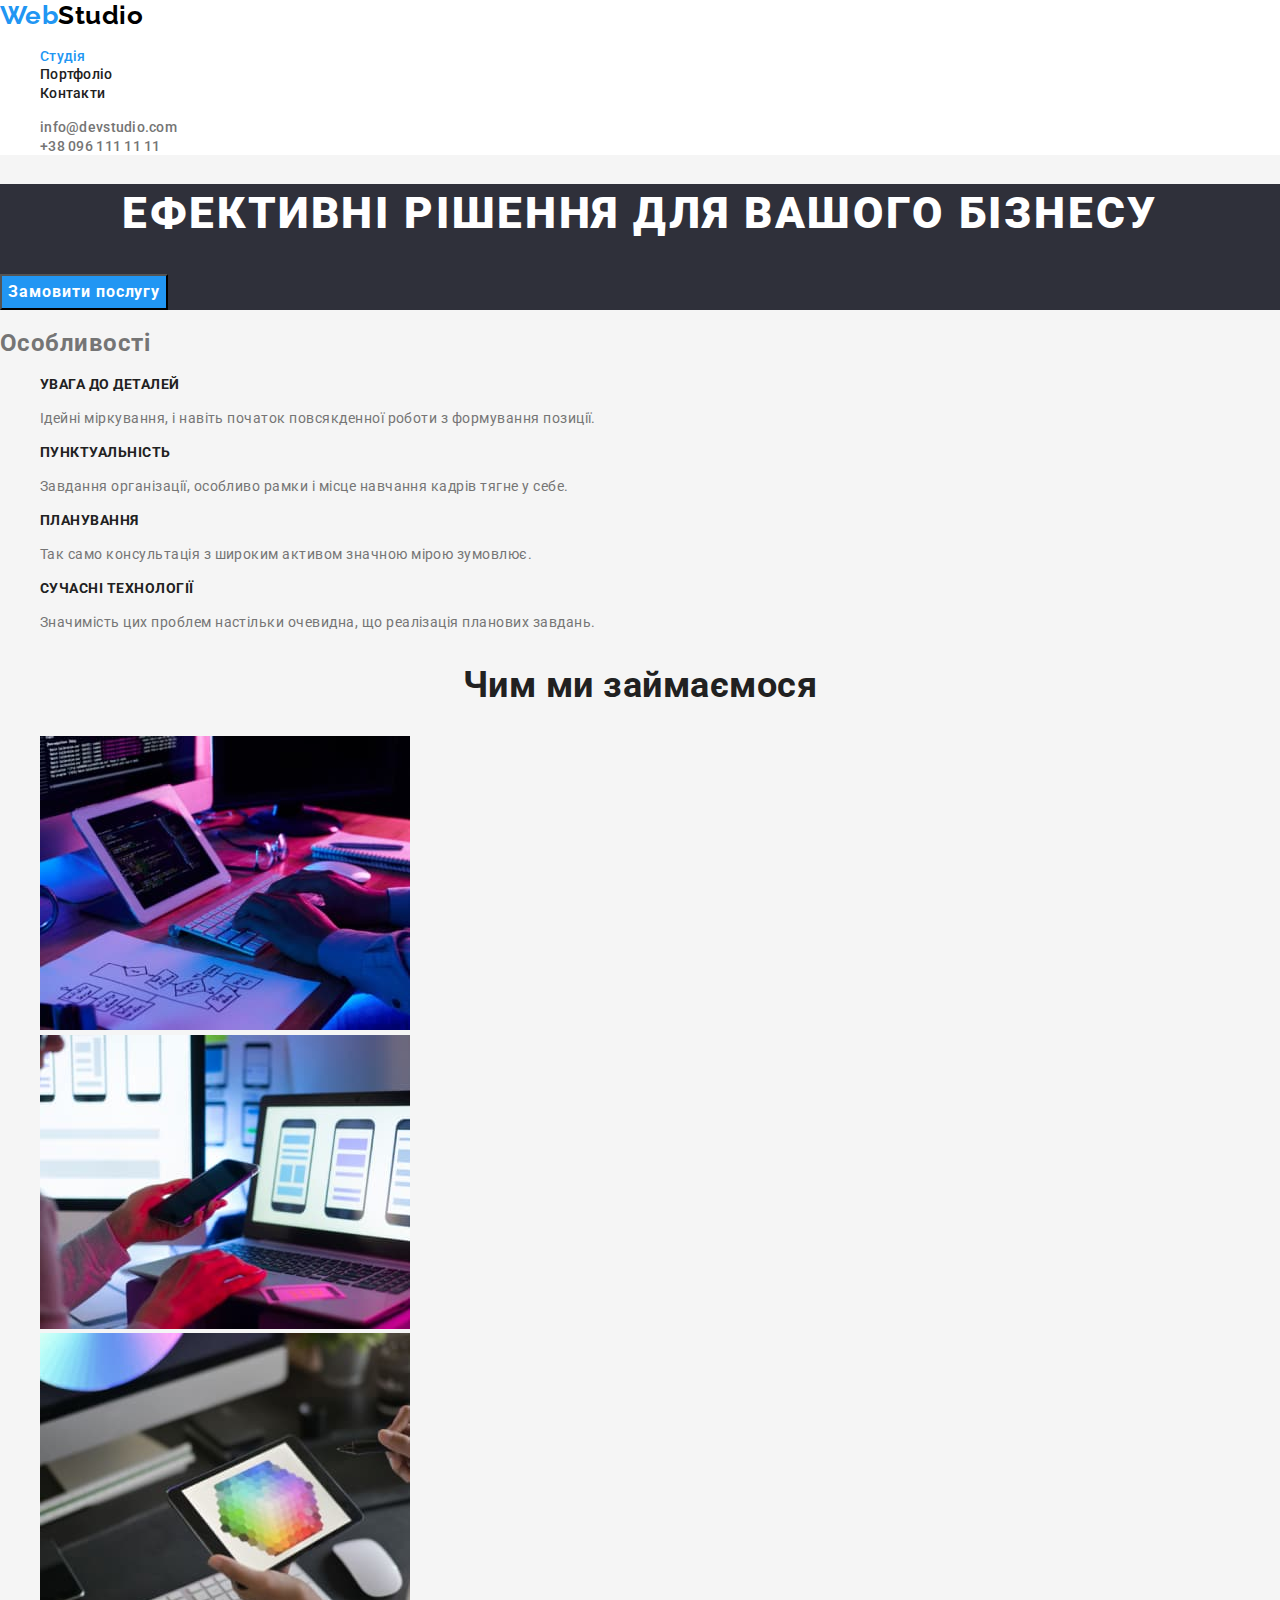
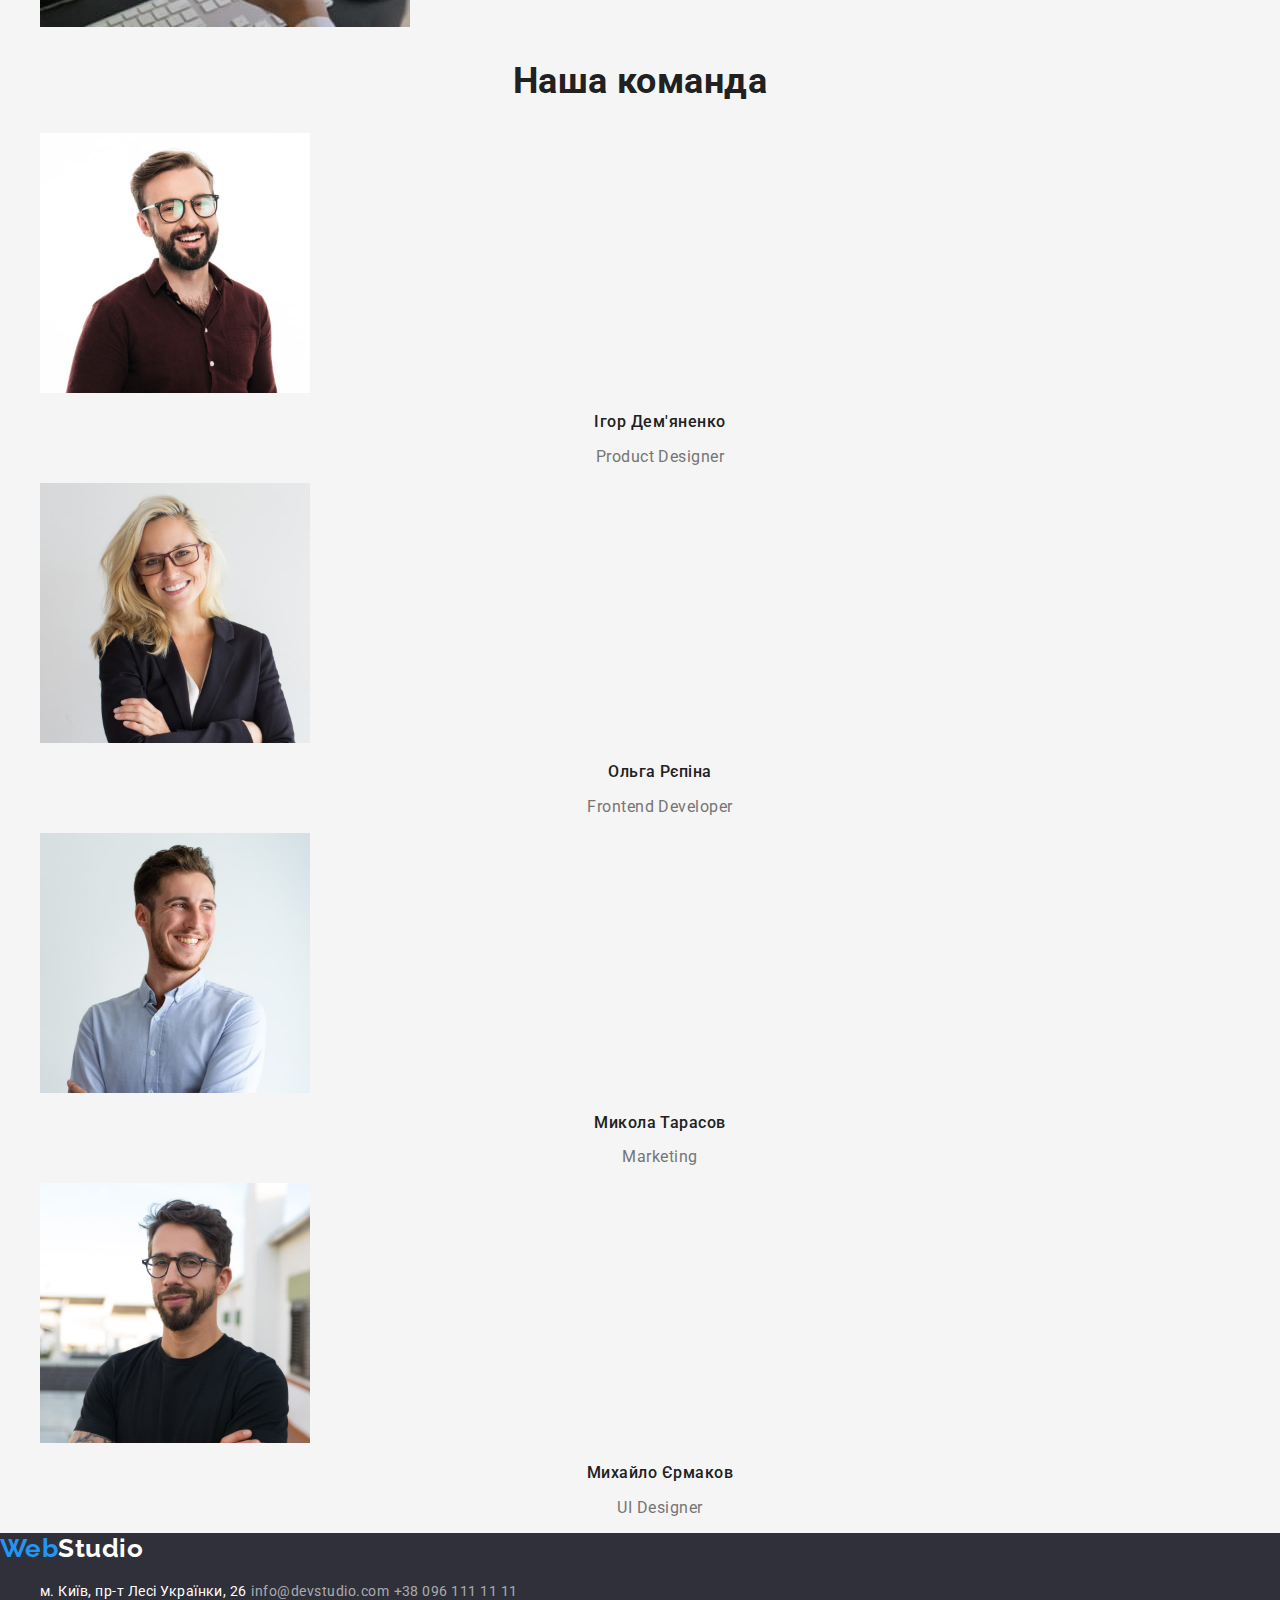
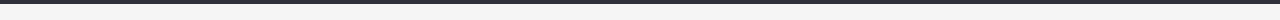
==== index.html @ 349bbc89 "клон дз 2" ====
<!DOCTYPE html>
<html lang="uk">
  <head>
    <meta charset="UTF-8" />
    <meta http-equiv="X-UA-Compatible" content="IE=edge" />
    <meta name="viewport" content="width=device-width, initial-scale=1.0" />
    <title>студія</title>
    <link
      href="https://fonts.googleapis.com/css2?family=Raleway:wght@700&family=Roboto:wght@400;500;700;900&display=swap"
      rel="stylesheet"
    />
    <link
      rel="stylesheet"
      href="https://cdnjs.cloudflare.com/ajax/libs/modern-normalize/1.1.0/modern-normalize.min.css"
    />
    <link rel="stylesheet" href="./css/style.css" />
  </head>
  <body class="page">
    <!-- основна навігація -->
    <header class="page-header">
      <nav>
        <a href="./index.html" class="logo"
          >Web<span class="accent">Studio</span></a
        >
        <ul class="site-nav">
          <li><a href="./index.html" class="link current">Студія</a></li>
          <li><a href="./portfolio.html" class="link">Портфоліо</a></li>
          <li><a href="" class="link">Контакти</a></li>
        </ul>
      </nav>
      <ul class="contacts">
        <li>
          <a href="mailto:info@devstudio.com" class="link"
            >info@devstudio.com</a
          >
        </li>
        <li><a href="tel:+380961111111" class="link">+38 096 111 11 11</a></li>
      </ul>
    </header>

    <main>
      <!-- шапка, секція для майбутнього оформлення -->
      <div>
        <section class="hero">
          <h1 class="title">Ефективні рішення для вашого бізнесу</h1>
          <button type="button" class="button">Замовити послугу</button>
        </section>
      </div>

      <!-- особливості  -->
      <section class="section-features">
        <h2 class="features">Особливості</h2>
        <ul>
          <li>
            <h3 class="title">УВАГА ДО ДЕТАЛЕЙ</h3>
            <p class="text">
              Ідейні міркування, і навіть початок повсякденної роботи з
              формування позиції.
            </p>
          </li>
          <li>
            <h3 class="title">ПУНКТУАЛЬНІСТЬ</h3>
            <p class="text">
              Завдання організації, особливо рамки і місце навчання кадрів тягне
              у себе.
            </p>
          </li>
          <li>
            <h3 class="title">ПЛАНУВАННЯ</h3>
            <p class="text">
              Так само консультація з широким активом значною мірою зумовлює.
            </p>
          </li>
          <li>
            <h3 class="title">СУЧАСНІ ТЕХНОЛОГІЇ</h3>
            <p class="text">
              Значимість цих проблем настільки очевидна, що реалізація планових
              завдань.
            </p>
          </li>
        </ul>
      </section>

      <!-- Чим ми займаємося -->
      <section class="section-work">
        <h2 class="title">Чим ми займаємося</h2>
        <ul>
          <li>
            <img
              src="./images/img.jpg"
              alt="ілюстрація чим займається компанія"
              width="370"
            />
          </li>
          <li>
            <img
              src="./images/img1.jpg"
              alt="ілюстрація чим займається компанія"
              width="370"
            />
          </li>
          <li>
            <img
              src="./images/img2.jpg"
              alt="ілюстрація чим займається компанія"
              width="370"
            />
          </li>
        </ul>
      </section>

      <!-- Наша команда -->
      <section class="section-team">
        <h2 class="team-title">Наша команда</h2>
        <ul>
          <li>
            <img src="./images/img3.jpg" alt="людина" width="270" />
            <h3 class="title">Ігор Дем'яненко</h3>
            <p class="text">Product Designer</p>
          </li>
          <li>
            <img src="./images/img4.jpg" alt="людина" width="270" />
            <h3 class="title">Ольга Рєпіна</h3>
            <p class="text">Frontend Developer</p>
          </li>
          <li>
            <img src="./images/img5.jpg" alt="людина" width="270" />
            <h3 class="title">Микола Тарасов</h3>
            <p class="text">Marketing</p>
          </li>
          <li>
            <img src="./images/img6.jpg" alt="людина" width="270" />
            <h3 class="title">Михайло Єрмаков</h3>
            <p class="text">UI Designer</p>
          </li>
        </ul>
      </section>
    </main>

    <footer class="page-footer">
      <a href="./index.html" class="logo"
        >Web<span class="accent-footer">Studio</span></a
      >
      <address class="address">
        <ul>
          <li>
            <a
              href="https://goo.gl/maps/Py5ExuETCazi23TDA"
              target="_blank"
              rel="noopener noreferrer"
              class="link-address"
              >м. Київ, пр-т Лесі Українки, 26</a
            >
            <a href="mailto:info@devstudio.com" class="link"
              >info@devstudio.com</a
            >
            <a href="tel:+380961111111" class="link">+38 096 111 11 11</a>
          </li>
        </ul>
      </address>
    </footer>
  </body>
</html>
---- css/style.css ----
:root {
  --primery-text-color: #757575;
  --title-text-color: #212121;
  --hover-focus-link-color: #2196f3;
  --filters-button-color: #212121;
  --filters-button-bcg-color: #f5f4fa;
  --filters-button-color-hover: #ffffff;
  --filters-button-bcg-color-focus: #2196f3;
}

/* цвет основного текста #757575 */
/* вторичній цвет текста #212121 */
/* акцент #2196F3 */
/* цвет фона f5f5f5 */
/* вторичній цвет фона #F5F4FA */

.page {
  background-color: #f5f5f5;
  color: var(--primery-text-color);
  font-family: Roboto, sans-serif;
  letter-spacing: 0.03em;
}
button {
  font-family: inherit;
}
ul {
  list-style: none;
}
a {
  text-decoration: none;
}

/* стили для хедер */
/* page header */
.page-header {
  background-color: #ffffff;
}
.logo {
  color: #2196f3;
  font-family: Raleway, sans-serif;
  font-weight: 700;
  font-size: 26px;
  line-height: 1.19;
}
.logo .accent {
  color: #000000;
}
.logo .accent-footer {
  color: #ffffff;
}
.site-nav .link {
  color: var(--title-text-color);
  font-weight: 500;
  font-size: 14px;
  line-height: 1.14;
  letter-spacing: 0.02em;
}
.site-nav .link:hover,
.site-nav .link:focus {
  color: var(--hover-focus-link-color);
}
.site-nav .link.current {
  color: #2196f3;
}
.contacts .link {
  color: var(--primery-text-color);
  font-weight: 500;
  font-size: 14px;
  line-height: 1.14;
  letter-spacing: 0.02em;
}
.contacts .link:hover,
.contacts .link:focus {
  color: var(--hover-focus-link-color);
}

/* стили для футер */
/* page footer */
.page-footer {
  background-color: #2f303a;
}
.address .link-address {
  color: #ffffff;
  font-size: 14px;
  line-height: 1.71;
  font-style: normal;
}
.address .link-address:hover,
.address .link-address:focus {
  color: var(--hover-focus-link-color);
}
.address .link {
  color: rgba(255, 255, 255, 0.6);
  font-size: 14px;
  line-height: 1.71;
  font-style: normal;
}
.address .link:hover,
.address .link:focus {
  color: var(--hover-focus-link-color);
}

/* стили для "студия" */
/* hero */
.hero {
  background-color: #2f303a;
}
.hero .title {
  color: #ffffff;
  font-weight: 900;
  font-size: 44px;
  line-height: 1.36;
  text-align: center;
  letter-spacing: 0.06em;
  text-transform: uppercase;
}
.hero .button {
  color: #ffffff;
  background-color: #2196f3;
  font-weight: 700;
  font-size: 16px;
  line-height: 1.88;
  display: flex;
  align-items: center;
  text-align: center;
  letter-spacing: 0.06em;
}
/* section features*/
.section-features .title {
  color: var(--title-text-color);
  font-weight: 700;
  font-size: 14px;
  line-height: 1.14;
  text-transform: uppercase;
}
.section-features .text {
  color: var(--primery-text-color);
  font-size: 14px;
  line-height: 1.71;
}

/* section work */
.section-work .title {
  color: var(--title-text-color);
  font-weight: 700;
  font-size: 36px;
  line-height: 1.16;
  text-align: center;
}

/* section team */
.team-title {
  color: var(--title-text-color);
  font-weight: 700;
  font-size: 36px;
  line-height: 1.16;
  text-align: center;
}
.section-team .title {
  color: var(--title-text-color);
  font-weight: 500;
  font-size: 16px;
  line-height: 1.18;
  /* identical to box height */
  text-align: center;
}
.section-team .text {
  color: var(--primery-text-color);
  font-size: 16px;
  line-height: 1.18;
  /* identical to box height */
  text-align: center;
}

/* стили для "портфолио" */
/* filters page portfolio */
.cursors .pointer {
  color: var(--filters-button-color);
  background-color: var(--filters-button-bcg-color);
  font-weight: 500;
  font-size: 16px;
  line-height: 1.62;
  text-align: center;
}
.cursors .pointer:hover,
.cursors .pointer:focus {
  color: var(--filters-button-color-hover);
  background-color: var(--filters-button-bcg-color-focus);
}
.pointer {
  cursor: pointer;
}

/* projects */
.projects .title {
  color: var(--title-text-color);
  font-weight: 700;
  font-size: 18px;
  line-height: 2;
  letter-spacing: 0.06em;
}
.project .text {
  color: var(--primery-text-color);
  font-size: 16px;
  line-height: 1.88;
}
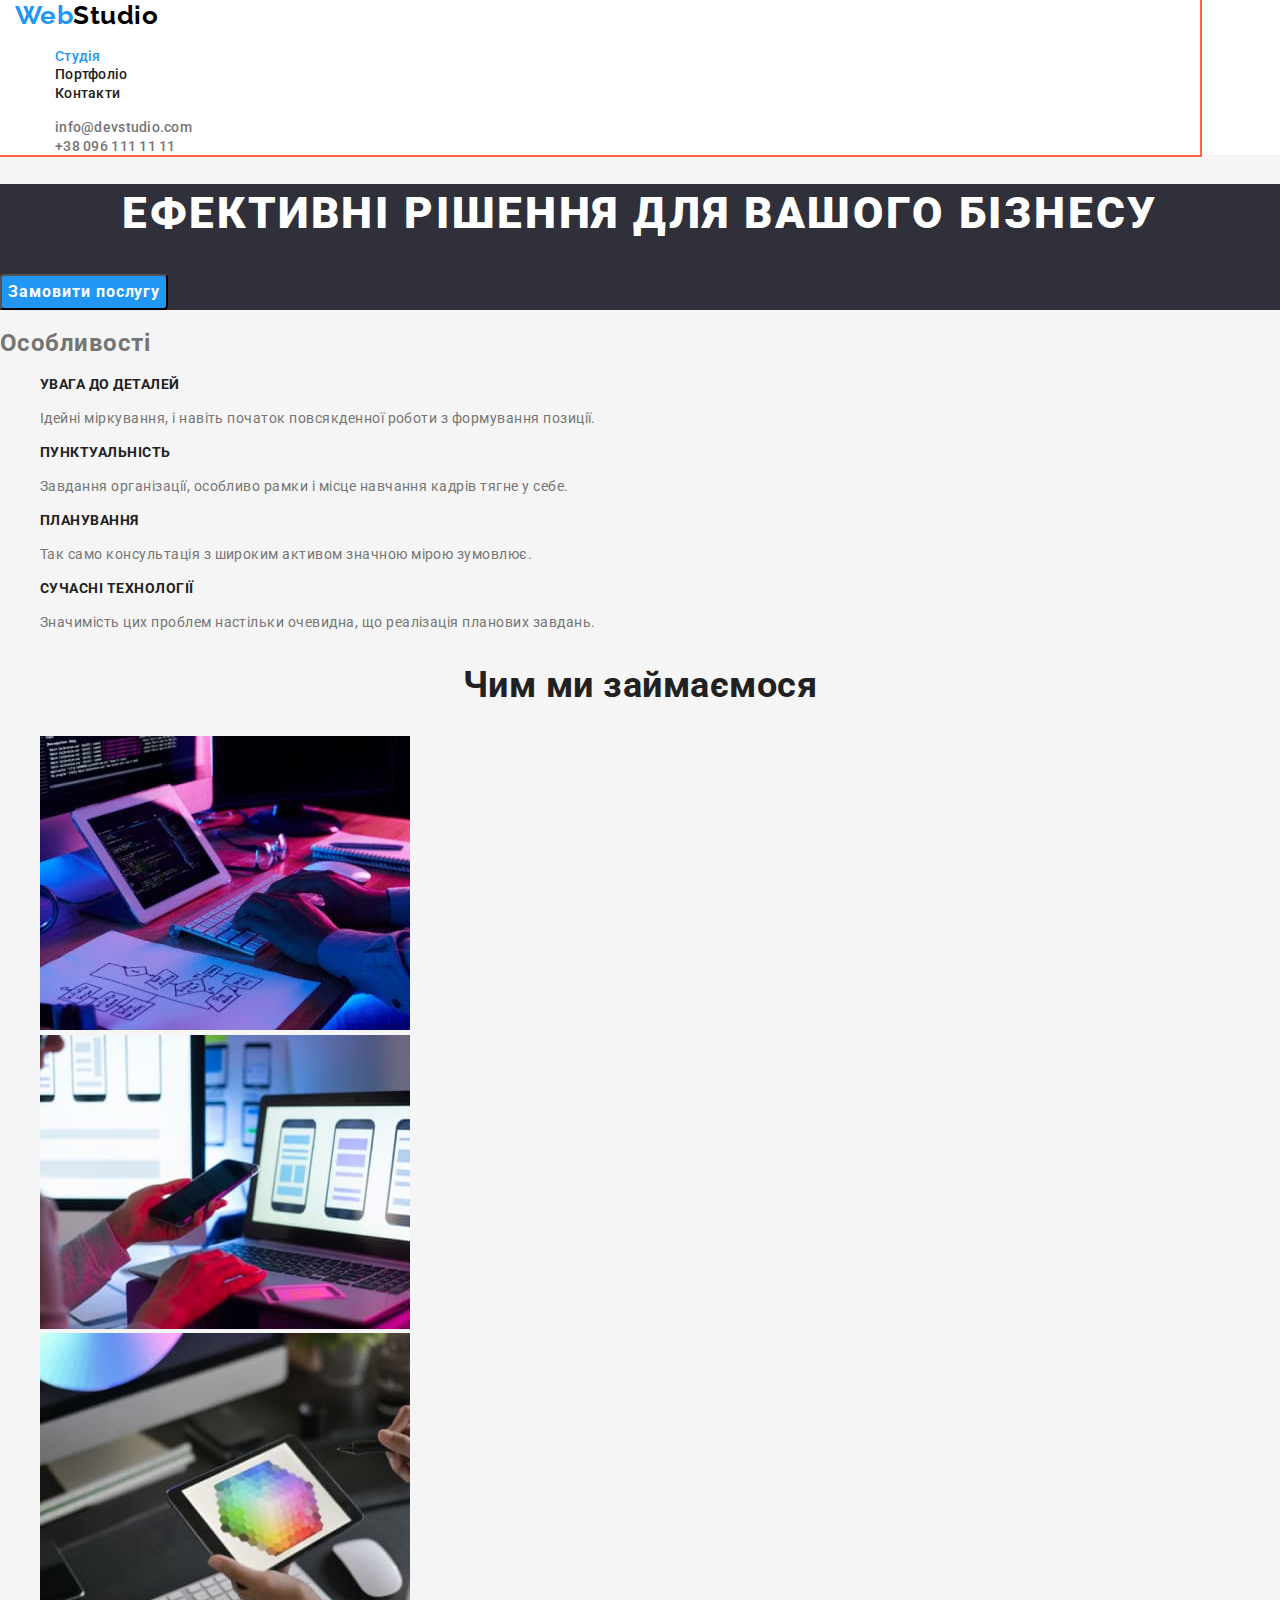
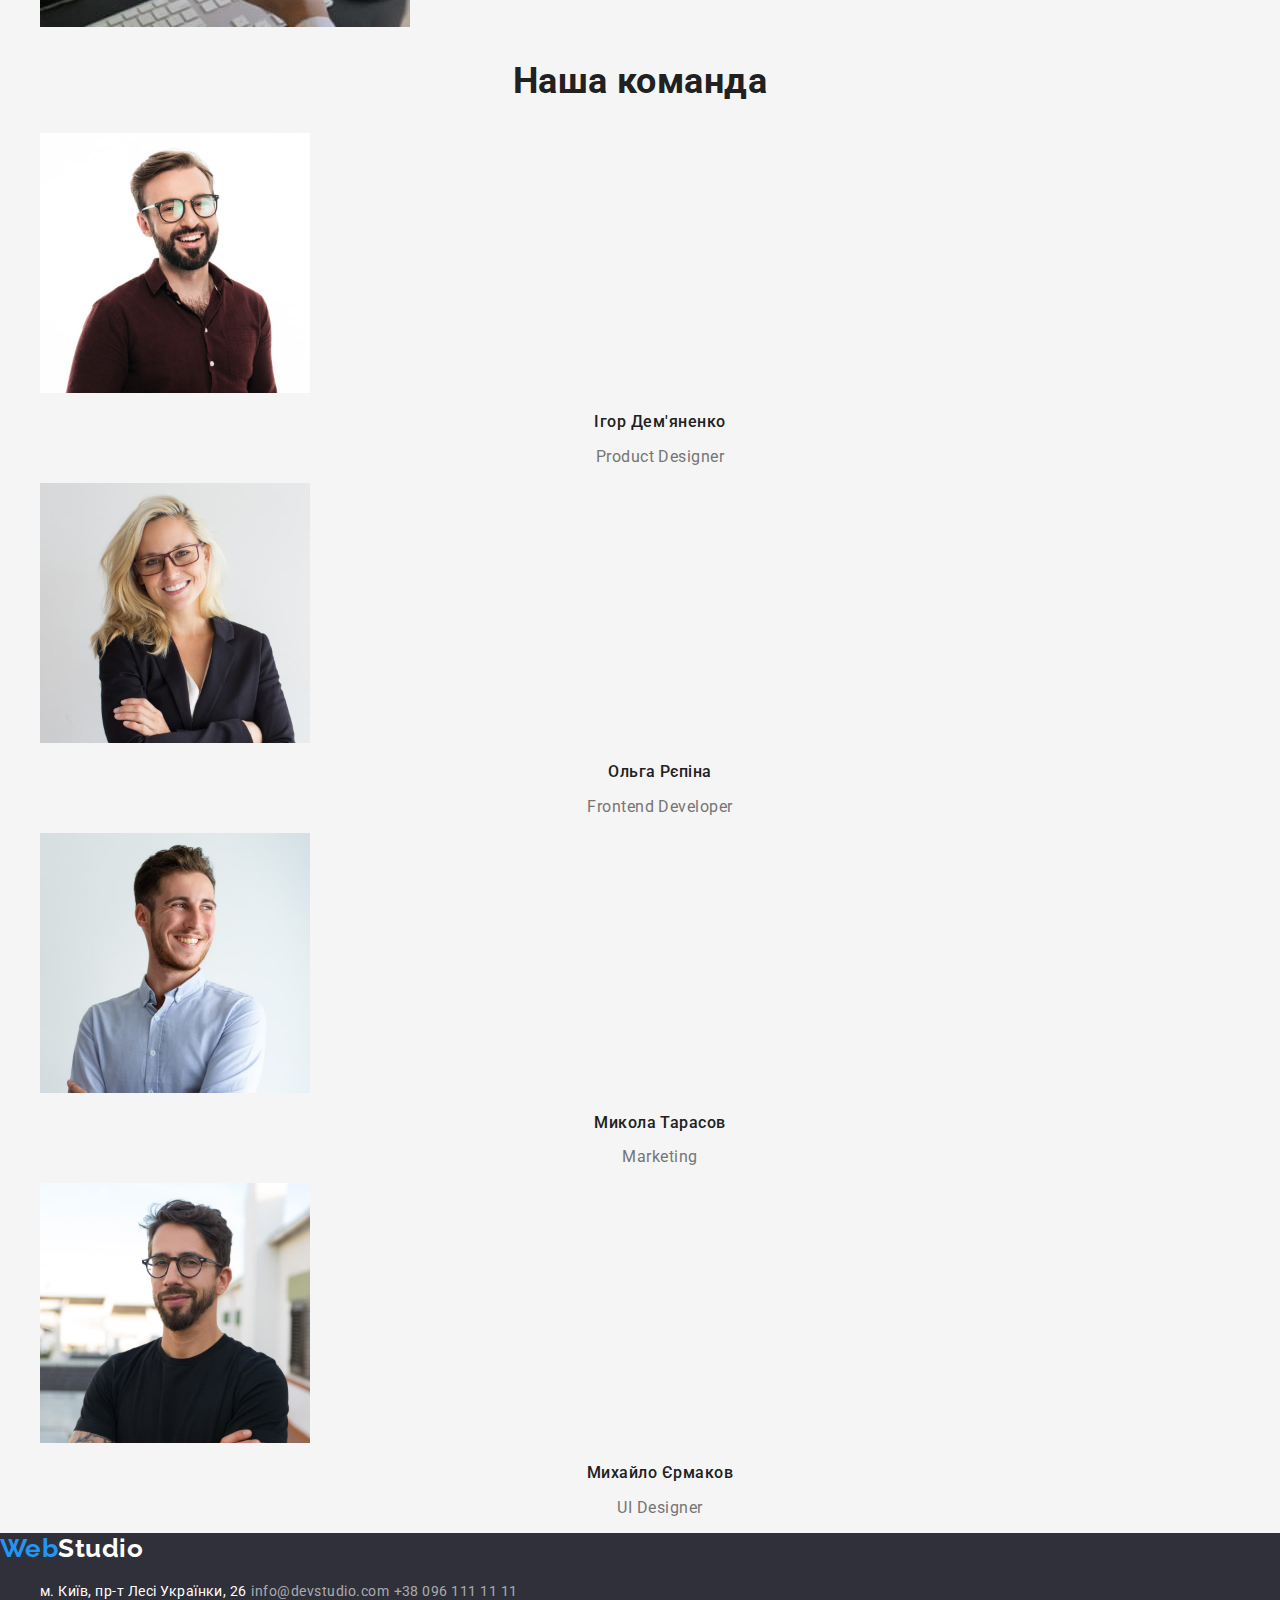
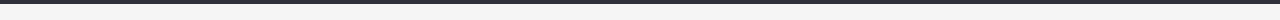
==== commit 364bbe5c: "контейнер не центрируеться" ====
--- a/index.html
+++ b/index.html
@@ -18,24 +18,28 @@
   <body class="page">
     <!-- основна навігація -->
     <header class="page-header">
-      <nav>
-        <a href="./index.html" class="logo"
-          >Web<span class="accent">Studio</span></a
-        >
-        <ul class="site-nav">
-          <li><a href="./index.html" class="link current">Студія</a></li>
-          <li><a href="./portfolio.html" class="link">Портфоліо</a></li>
-          <li><a href="" class="link">Контакти</a></li>
+      <div class="conteiner">
+        <nav>
+          <a href="./index.html" class="logo"
+            >Web<span class="accent">Studio</span></a
+          >
+          <ul class="site-nav">
+            <li><a href="./index.html" class="link current">Студія</a></li>
+            <li><a href="./portfolio.html" class="link">Портфоліо</a></li>
+            <li><a href="" class="link">Контакти</a></li>
+          </ul>
+        </nav>
+        <ul class="contacts">
+          <li>
+            <a href="mailto:info@devstudio.com" class="link"
+              >info@devstudio.com</a
+            >
+          </li>
+          <li>
+            <a href="tel:+380961111111" class="link">+38 096 111 11 11</a>
+          </li>
         </ul>
-      </nav>
-      <ul class="contacts">
-        <li>
-          <a href="mailto:info@devstudio.com" class="link"
-            >info@devstudio.com</a
-          >
-        </li>
-        <li><a href="tel:+380961111111" class="link">+38 096 111 11 11</a></li>
-      </ul>
+      </div>
     </header>
 
     <main>
--- a/css/style.css
+++ b/css/style.css
@@ -19,15 +19,27 @@
   color: var(--primery-text-color);
   font-family: Roboto, sans-serif;
   letter-spacing: 0.03em;
-}
+  margin: 0;
+}
+
 button {
   font-family: inherit;
 }
+
 ul {
   list-style: none;
 }
+
 a {
   text-decoration: none;
+}
+
+.page-header .conteiner {
+  width: 1200px;
+  padding-left: 15px;
+  padding-right: 15px;
+  margin: 0, auto;
+  outline: 2px solid tomato;
 }
 
 /* стили для хедер */
@@ -124,6 +136,7 @@
   align-items: center;
   text-align: center;
   letter-spacing: 0.06em;
+  border-radius: 4px;
 }
 /* section features*/
 .section-features .title {
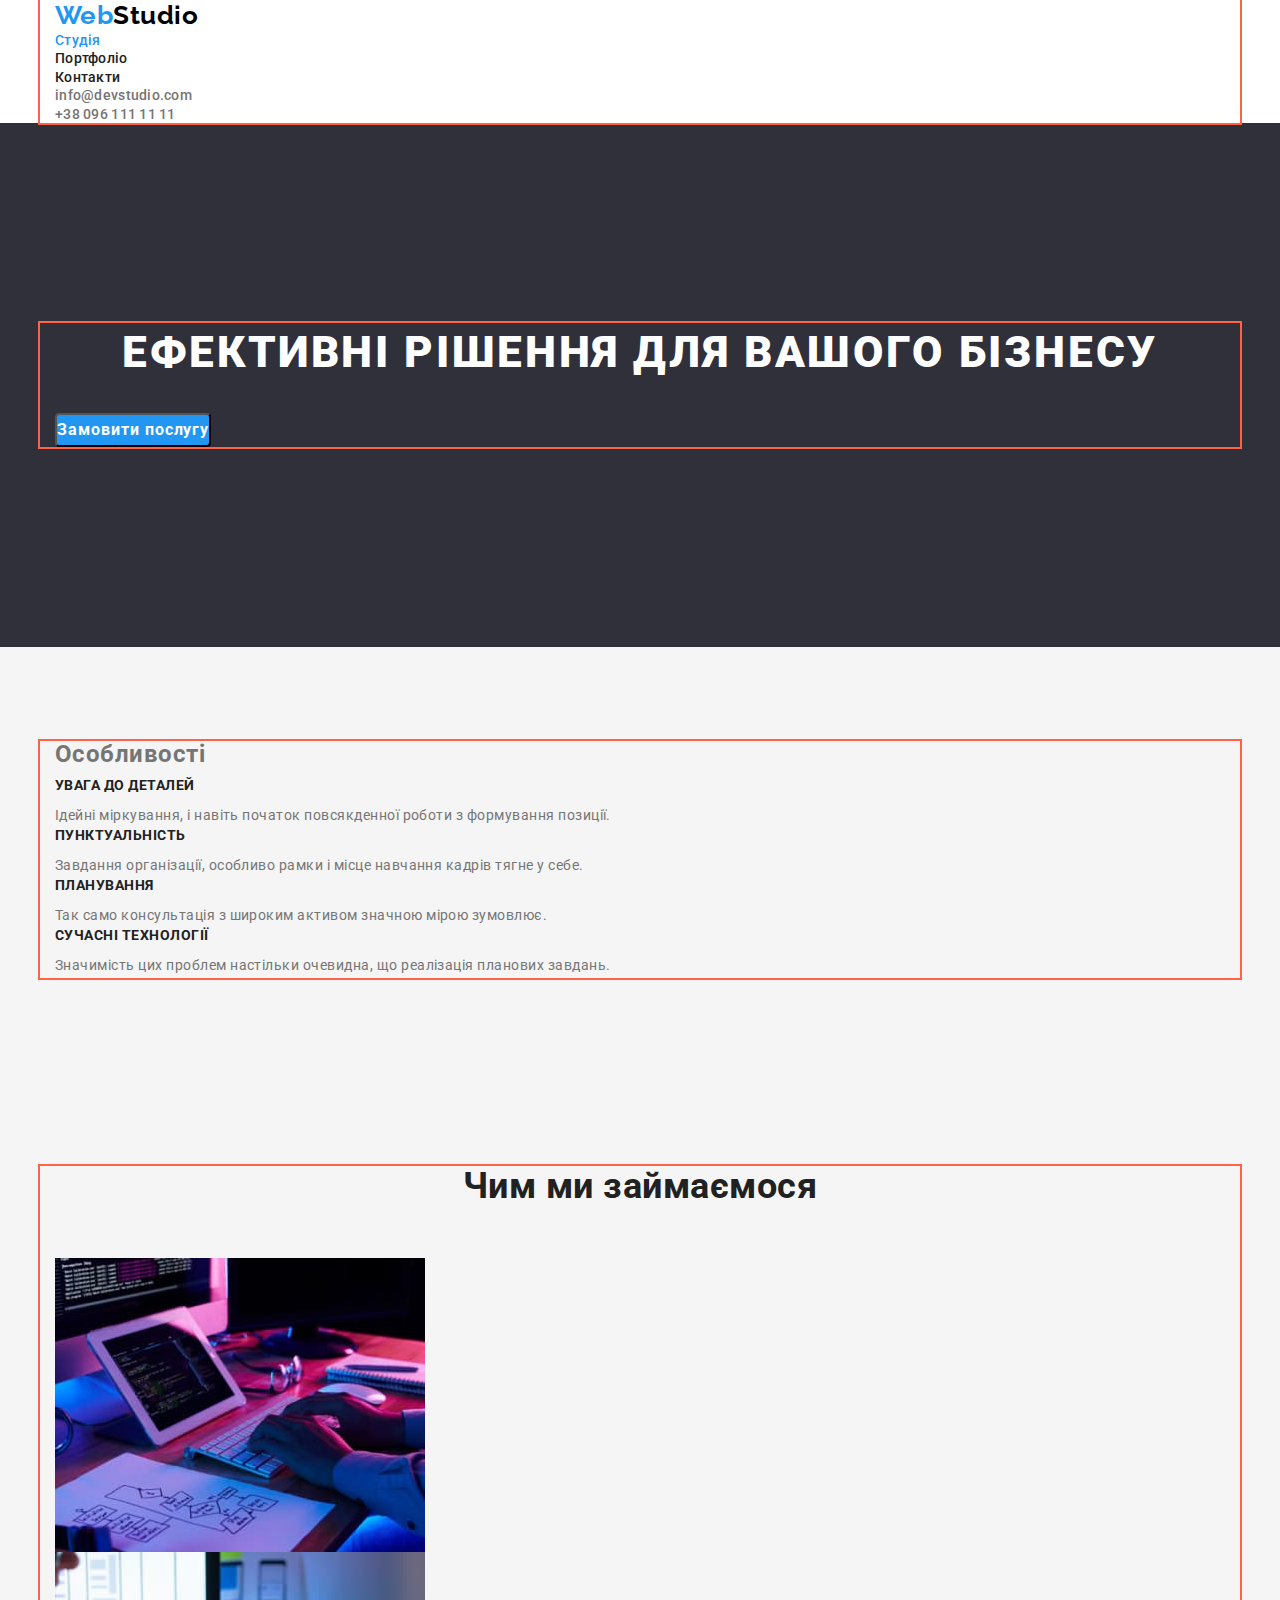
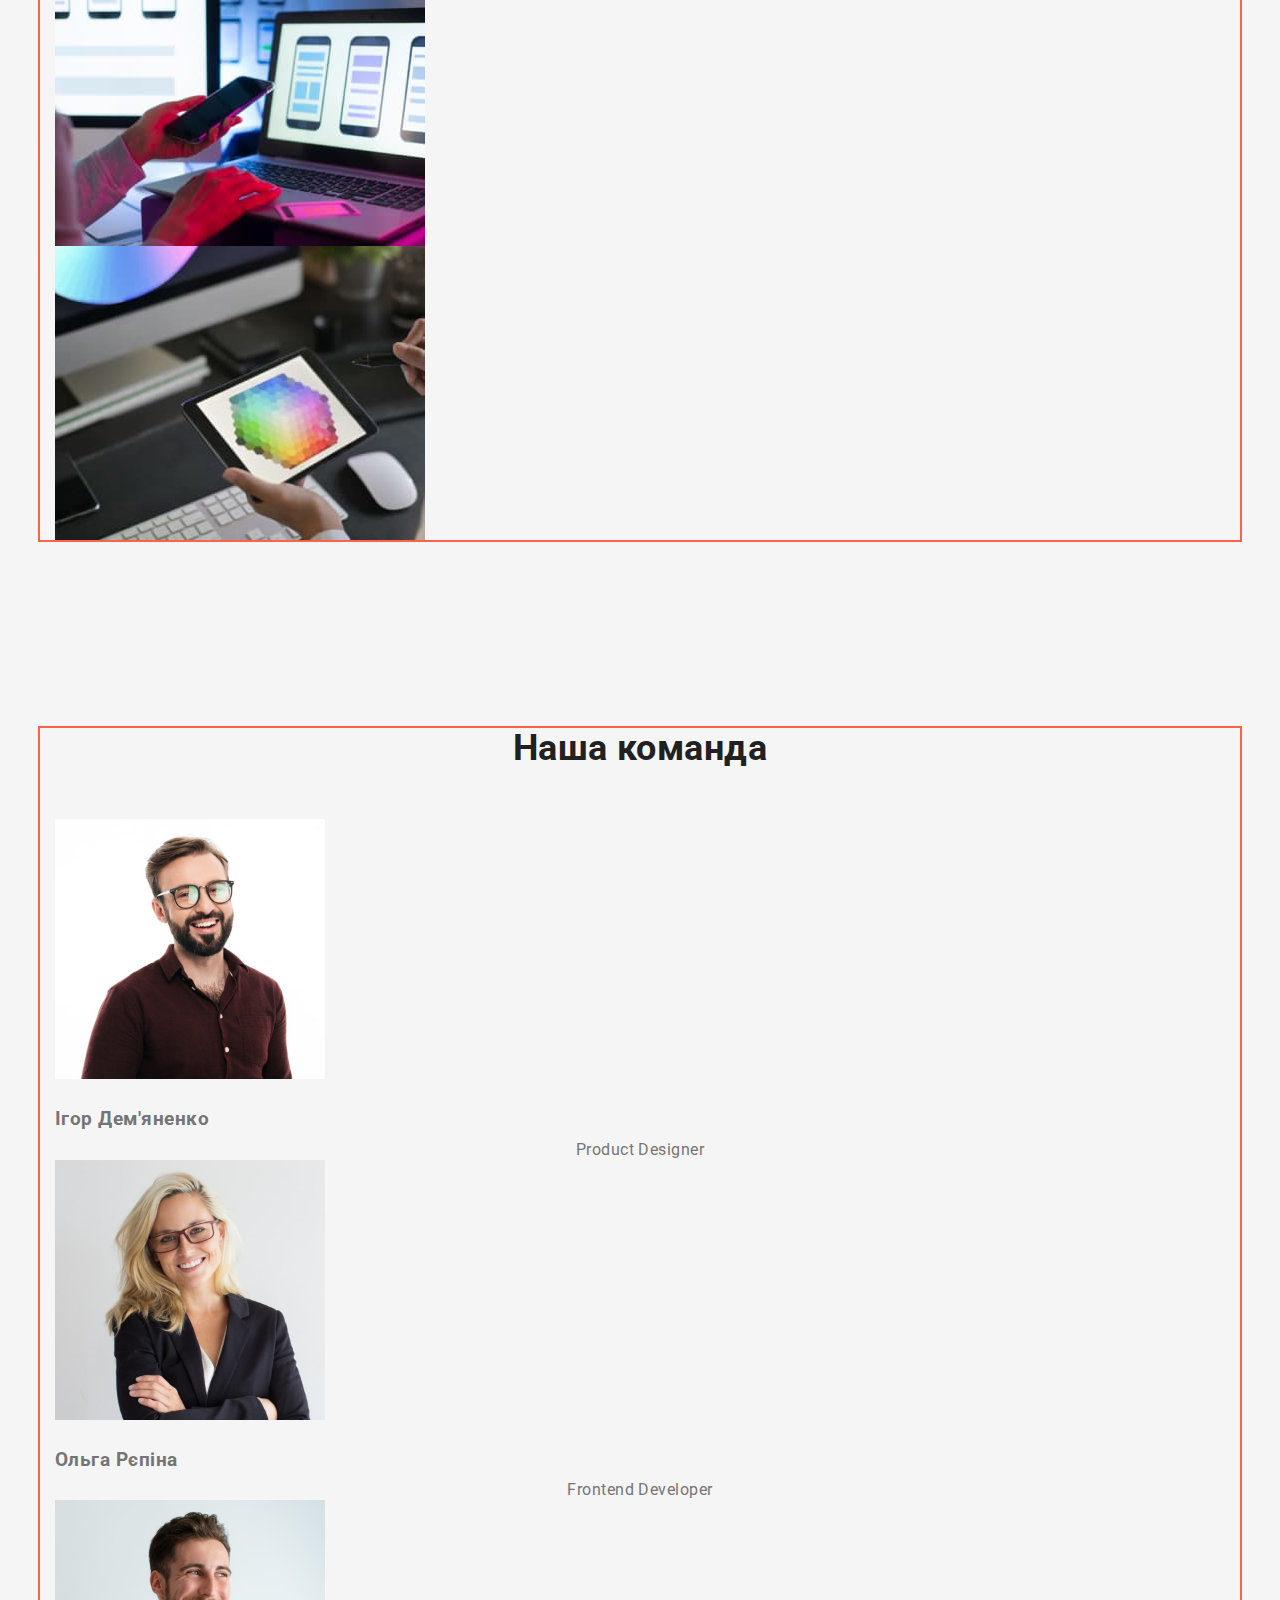
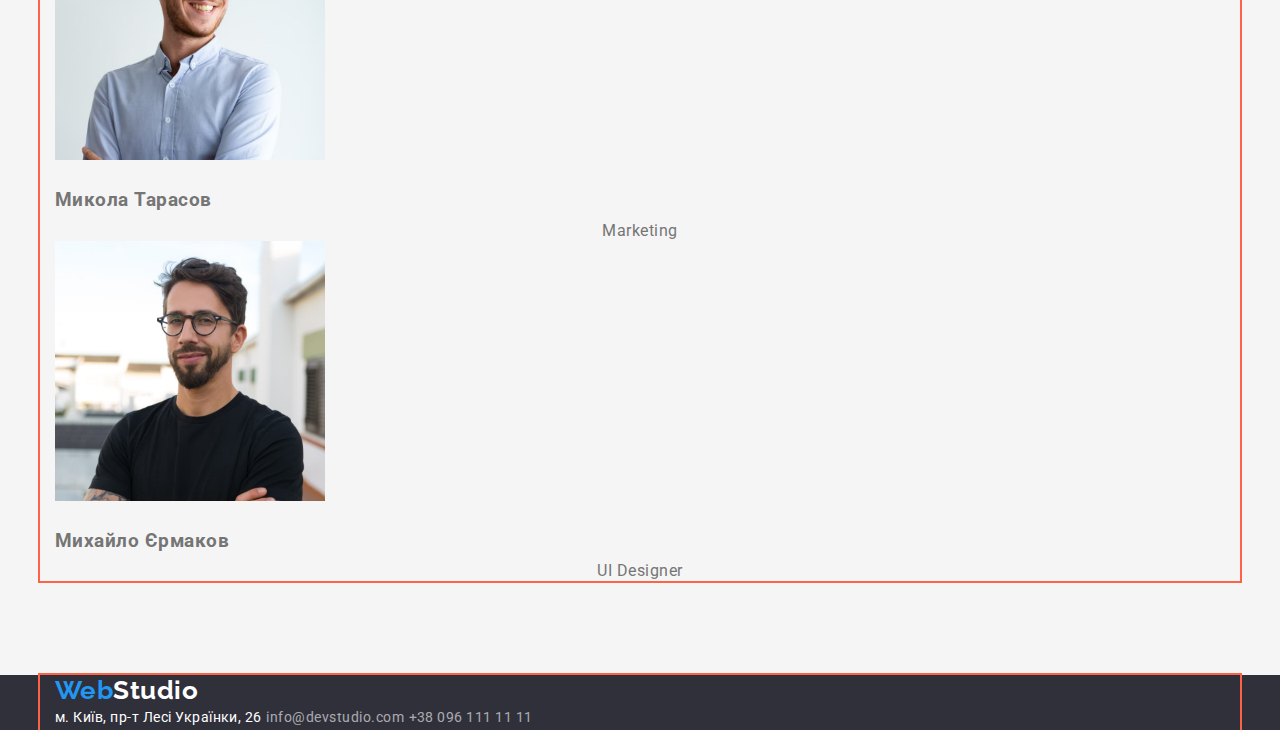
==== commit e2b9ad00: "геометрия" ====
--- a/index.html
+++ b/index.html
@@ -44,124 +44,153 @@
 
     <main>
       <!-- шапка, секція для майбутнього оформлення -->
-      <div>
-        <section class="hero">
+
+      <section class="hero section">
+        <div class="conteiner">
           <h1 class="title">Ефективні рішення для вашого бізнесу</h1>
           <button type="button" class="button">Замовити послугу</button>
-        </section>
-      </div>
+        </div>
+      </section>
 
       <!-- особливості  -->
-      <section class="section-features">
-        <h2 class="features">Особливості</h2>
-        <ul>
-          <li>
-            <h3 class="title">УВАГА ДО ДЕТАЛЕЙ</h3>
-            <p class="text">
-              Ідейні міркування, і навіть початок повсякденної роботи з
-              формування позиції.
-            </p>
-          </li>
-          <li>
-            <h3 class="title">ПУНКТУАЛЬНІСТЬ</h3>
-            <p class="text">
-              Завдання організації, особливо рамки і місце навчання кадрів тягне
-              у себе.
-            </p>
-          </li>
-          <li>
-            <h3 class="title">ПЛАНУВАННЯ</h3>
-            <p class="text">
-              Так само консультація з широким активом значною мірою зумовлює.
-            </p>
-          </li>
-          <li>
-            <h3 class="title">СУЧАСНІ ТЕХНОЛОГІЇ</h3>
-            <p class="text">
-              Значимість цих проблем настільки очевидна, що реалізація планових
-              завдань.
-            </p>
-          </li>
-        </ul>
+      <section class="section-features section">
+        <div class="conteiner">
+          <h2 class="features">Особливості</h2>
+          <ul>
+            <li>
+              <h3 class="title features">УВАГА ДО ДЕТАЛЕЙ</h3>
+              <p class="text">
+                Ідейні міркування, і навіть початок повсякденної роботи з
+                формування позиції.
+              </p>
+            </li>
+            <li>
+              <h3 class="title features">ПУНКТУАЛЬНІСТЬ</h3>
+              <p class="text">
+                Завдання організації, особливо рамки і місце навчання кадрів
+                тягне у себе.
+              </p>
+            </li>
+            <li>
+              <h3 class="title features">ПЛАНУВАННЯ</h3>
+              <p class="text">
+                Так само консультація з широким активом значною мірою зумовлює.
+              </p>
+            </li>
+            <li>
+              <h3 class="title features">СУЧАСНІ ТЕХНОЛОГІЇ</h3>
+              <p class="text">
+                Значимість цих проблем настільки очевидна, що реалізація
+                планових завдань.
+              </p>
+            </li>
+          </ul>
+        </div>
       </section>
 
       <!-- Чим ми займаємося -->
-      <section class="section-work">
-        <h2 class="title">Чим ми займаємося</h2>
-        <ul>
-          <li>
-            <img
-              src="./images/img.jpg"
-              alt="ілюстрація чим займається компанія"
-              width="370"
-            />
-          </li>
-          <li>
-            <img
-              src="./images/img1.jpg"
-              alt="ілюстрація чим займається компанія"
-              width="370"
-            />
-          </li>
-          <li>
-            <img
-              src="./images/img2.jpg"
-              alt="ілюстрація чим займається компанія"
-              width="370"
-            />
-          </li>
-        </ul>
+      <section class="section-work section">
+        <div class="conteiner">
+          <h2 class="title">Чим ми займаємося</h2>
+          <ul>
+            <li>
+              <img
+                src="./images/img.jpg"
+                alt="ілюстрація чим займається компанія"
+                width="370"
+              />
+            </li>
+            <li>
+              <img
+                src="./images/img1.jpg"
+                alt="ілюстрація чим займається компанія"
+                width="370"
+              />
+            </li>
+            <li>
+              <img
+                src="./images/img2.jpg"
+                alt="ілюстрація чим займається компанія"
+                width="370"
+              />
+            </li>
+          </ul>
+        </div>
       </section>
 
       <!-- Наша команда -->
-      <section class="section-team">
-        <h2 class="team-title">Наша команда</h2>
-        <ul>
-          <li>
-            <img src="./images/img3.jpg" alt="людина" width="270" />
-            <h3 class="title">Ігор Дем'яненко</h3>
-            <p class="text">Product Designer</p>
-          </li>
-          <li>
-            <img src="./images/img4.jpg" alt="людина" width="270" />
-            <h3 class="title">Ольга Рєпіна</h3>
-            <p class="text">Frontend Developer</p>
-          </li>
-          <li>
-            <img src="./images/img5.jpg" alt="людина" width="270" />
-            <h3 class="title">Микола Тарасов</h3>
-            <p class="text">Marketing</p>
-          </li>
-          <li>
-            <img src="./images/img6.jpg" alt="людина" width="270" />
-            <h3 class="title">Михайло Єрмаков</h3>
-            <p class="text">UI Designer</p>
-          </li>
-        </ul>
+      <section class="section-team section">
+        <div class="conteiner">
+          <h2 class="team-title">Наша команда</h2>
+          <ul>
+            <li>
+              <img
+                class="user-img"
+                src="./images/img3.jpg"
+                alt="людина"
+                width="270"
+              />
+              <h3 class="user-title">Ігор Дем'яненко</h3>
+              <p class="text">Product Designer</p>
+            </li>
+            <li>
+              <img
+                class="user-img"
+                src="./images/img4.jpg"
+                alt="людина"
+                width="270"
+              />
+              <h3 class="user-title">Ольга Рєпіна</h3>
+              <p class="text">Frontend Developer</p>
+            </li>
+            <li>
+              <img
+                class="user-img"
+                src="./images/img5.jpg"
+                alt="людина"
+                width="270"
+              />
+              <h3 class="user-title">Микола Тарасов</h3>
+              <p class="text">Marketing</p>
+            </li>
+            <li>
+              <img
+                class="user-img"
+                src="./images/img6.jpg"
+                alt="людина"
+                width="270"
+              />
+              <h3 class="user-title">Михайло Єрмаков</h3>
+              <p class="text">UI Designer</p>
+            </li>
+          </ul>
+        </div>
       </section>
     </main>
 
     <footer class="page-footer">
-      <a href="./index.html" class="logo"
-        >Web<span class="accent-footer">Studio</span></a
-      >
-      <address class="address">
-        <ul>
-          <li>
-            <a
-              href="https://goo.gl/maps/Py5ExuETCazi23TDA"
-              target="_blank"
-              rel="noopener noreferrer"
-              class="link-address"
-              >м. Київ, пр-т Лесі Українки, 26</a
-            >
-            <a href="mailto:info@devstudio.com" class="link"
-              >info@devstudio.com</a
-            >
-            <a href="tel:+380961111111" class="link">+38 096 111 11 11</a>
-          </li>
-        </ul>
-      </address>
+      <div class="conteiner">
+        <a href="./index.html" class="logo footer-logo"
+          >Web<span class="accent-footer">Studio</span></a
+        >
+        <address class="address">
+          <ul>
+            <li>
+              <a
+                href="https://goo.gl/maps/Py5ExuETCazi23TDA"
+                target="_blank"
+                rel="noopener noreferrer"
+                class="link-address"
+                >м. Київ, пр-т Лесі Українки, 26</a
+              >
+              <a href="mailto:info@devstudio.com" class="link"
+                >info@devstudio.com</a
+              >
+              <a href="tel:+380961111111" class="link">+38 096 111 11 11</a>
+            </li>
+          </ul>
+        </address>
+      </div>
     </footer>
   </body>
 </html>
--- a/css/style.css
+++ b/css/style.css
@@ -8,6 +8,45 @@
   --filters-button-bcg-color-focus: #2196f3;
 }
 
+ul {
+  list-style: none;
+  padding: 0;
+  margin: 0;
+}
+a {
+  text-decoration: none;
+  color: inherit;
+}
+h1,
+h2,
+h3,
+h4,
+h5,
+h6 {
+  margin: 0;
+}
+p {
+  margin: 0;
+}
+address {
+  font-style: normal;
+}
+button {
+  font-family: inherit;
+  padding: 0;
+  margin: 0;
+}
+img {
+  display: block;
+  max-width: 100%;
+  height: auto;
+}
+
+.section {
+  padding-top: 94px;
+  padding-bottom: 94px;
+}
+
 /* цвет основного текста #757575 */
 /* вторичній цвет текста #212121 */
 /* акцент #2196F3 */
@@ -34,11 +73,11 @@
   text-decoration: none;
 }
 
-.page-header .conteiner {
+.conteiner {
   width: 1200px;
   padding-left: 15px;
   padding-right: 15px;
-  margin: 0, auto;
+  margin: 0 auto;
   outline: 2px solid tomato;
 }
 
@@ -60,6 +99,10 @@
 .logo .accent-footer {
   color: #ffffff;
 }
+.footer-logo {
+  margin-bottom: 20px;
+}
+
 .site-nav .link {
   color: var(--title-text-color);
   font-weight: 500;
@@ -115,9 +158,12 @@
 /* стили для "студия" */
 /* hero */
 .hero {
+  padding-top: 200px;
+  padding-bottom: 200px;
   background-color: #2f303a;
 }
 .hero .title {
+  margin-bottom: 30px;
   color: #ffffff;
   font-weight: 900;
   font-size: 44px;
@@ -139,6 +185,10 @@
   border-radius: 4px;
 }
 /* section features*/
+.features {
+  margin-bottom: 10px;
+}
+
 .section-features .title {
   color: var(--title-text-color);
   font-weight: 700;
@@ -154,6 +204,7 @@
 
 /* section work */
 .section-work .title {
+  margin-bottom: 50px;
   color: var(--title-text-color);
   font-weight: 700;
   font-size: 36px;
@@ -162,7 +213,16 @@
 }
 
 /* section team */
+.user-img {
+  margin-bottom: 30px;
+}
+
+.user-title {
+  margin-bottom: 10px;
+}
+
 .team-title {
+  margin-bottom: 50px;
   color: var(--title-text-color);
   font-weight: 700;
   font-size: 36px;
@@ -187,7 +247,15 @@
 
 /* стили для "портфолио" */
 /* filters page portfolio */
-.cursors .pointer {
+.filter-list {
+  margin-bottom: 50px;
+  outline: 2px solid tomato;
+}
+
+.filter-list .filter-btn {
+  border-radius: 4px;
+  padding: 6px 22px;
+  border: transparent;
   color: var(--filters-button-color);
   background-color: var(--filters-button-bcg-color);
   font-weight: 500;
@@ -195,16 +263,29 @@
   line-height: 1.62;
   text-align: center;
 }
-.cursors .pointer:hover,
-.cursors .pointer:focus {
+.filter-list .filter-btn:hover,
+.filter-list .filter-btn:focus {
+  padding: 6px 25px;
+  border: transparent;
   color: var(--filters-button-color-hover);
   background-color: var(--filters-button-bcg-color-focus);
 }
-.pointer {
+.filter-btn {
   cursor: pointer;
 }
 
 /* projects */
+.projects-item {
+  margin-bottom: 30px;
+}
+
+.sub-title {
+  padding: 20px 24px;
+}
+
+.section-title {
+  margin-bottom: 4px;
+}
 .projects .title {
   color: var(--title-text-color);
   font-weight: 700;
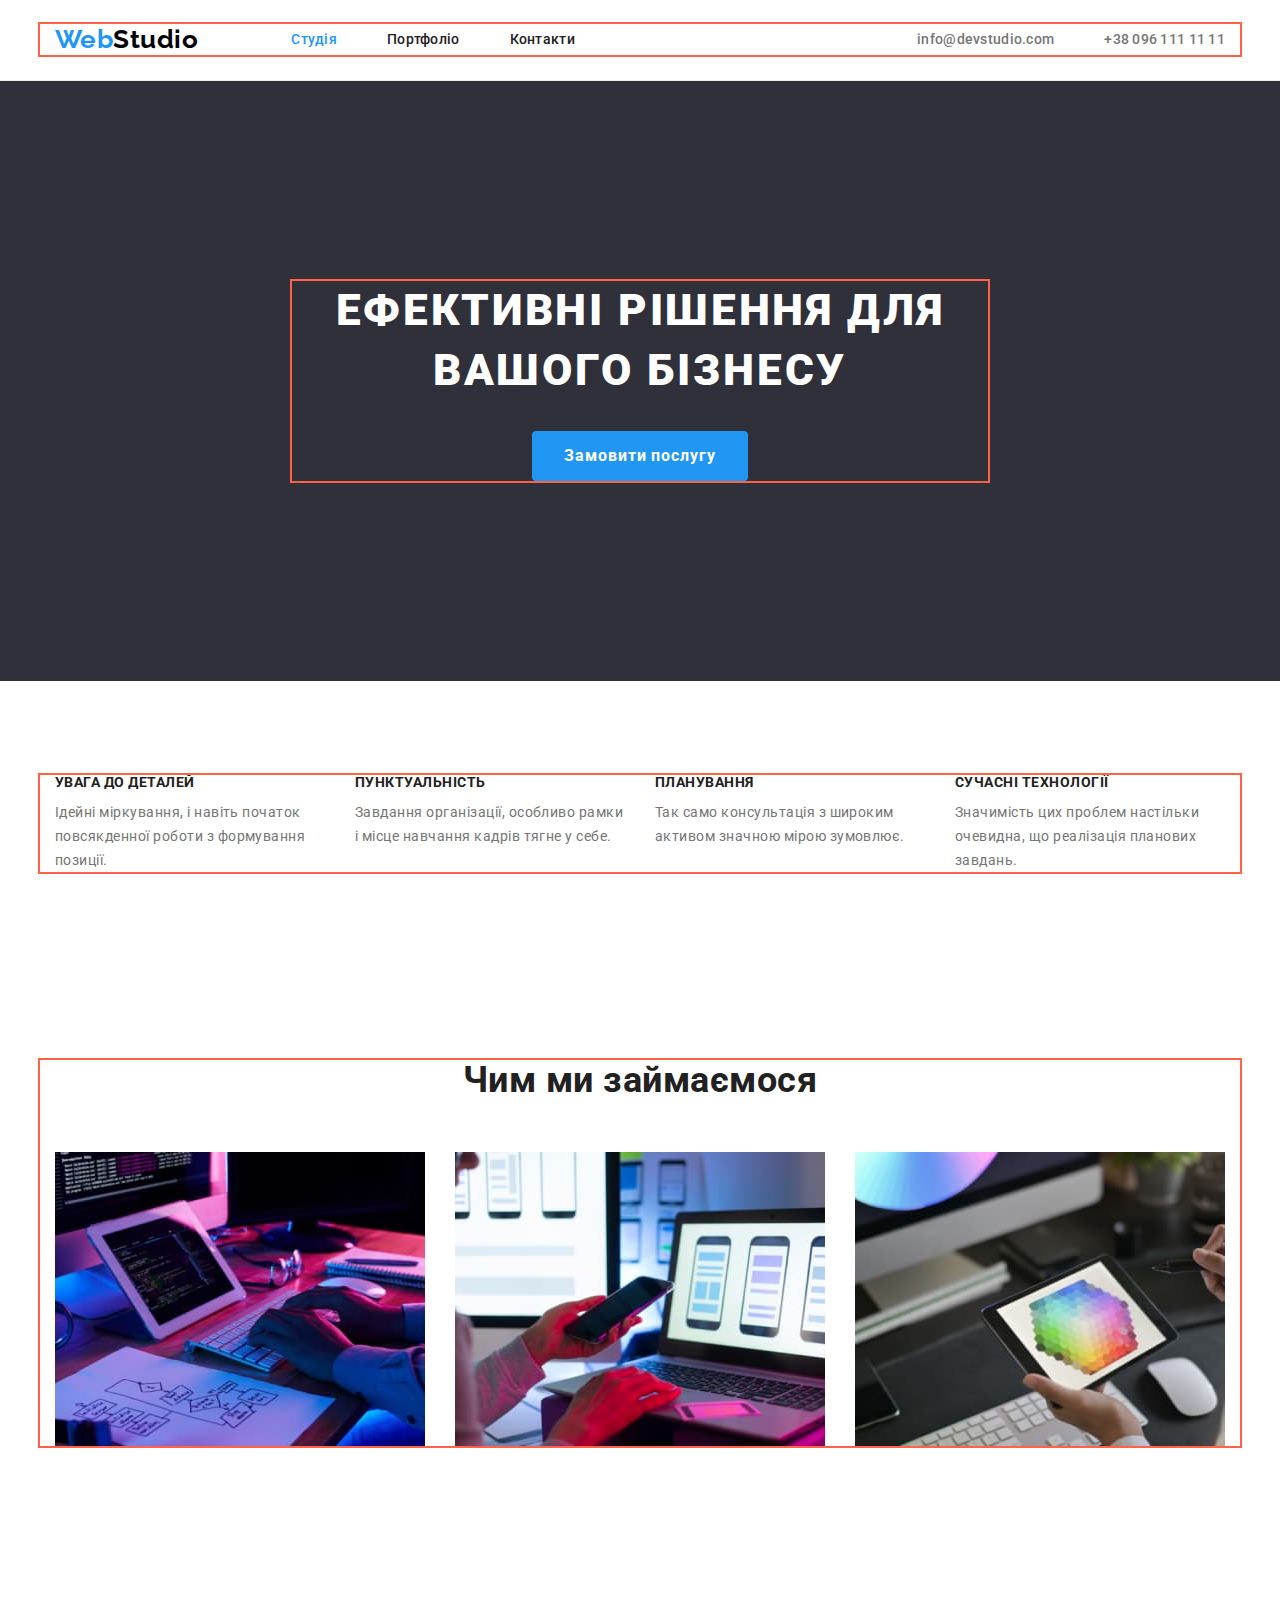
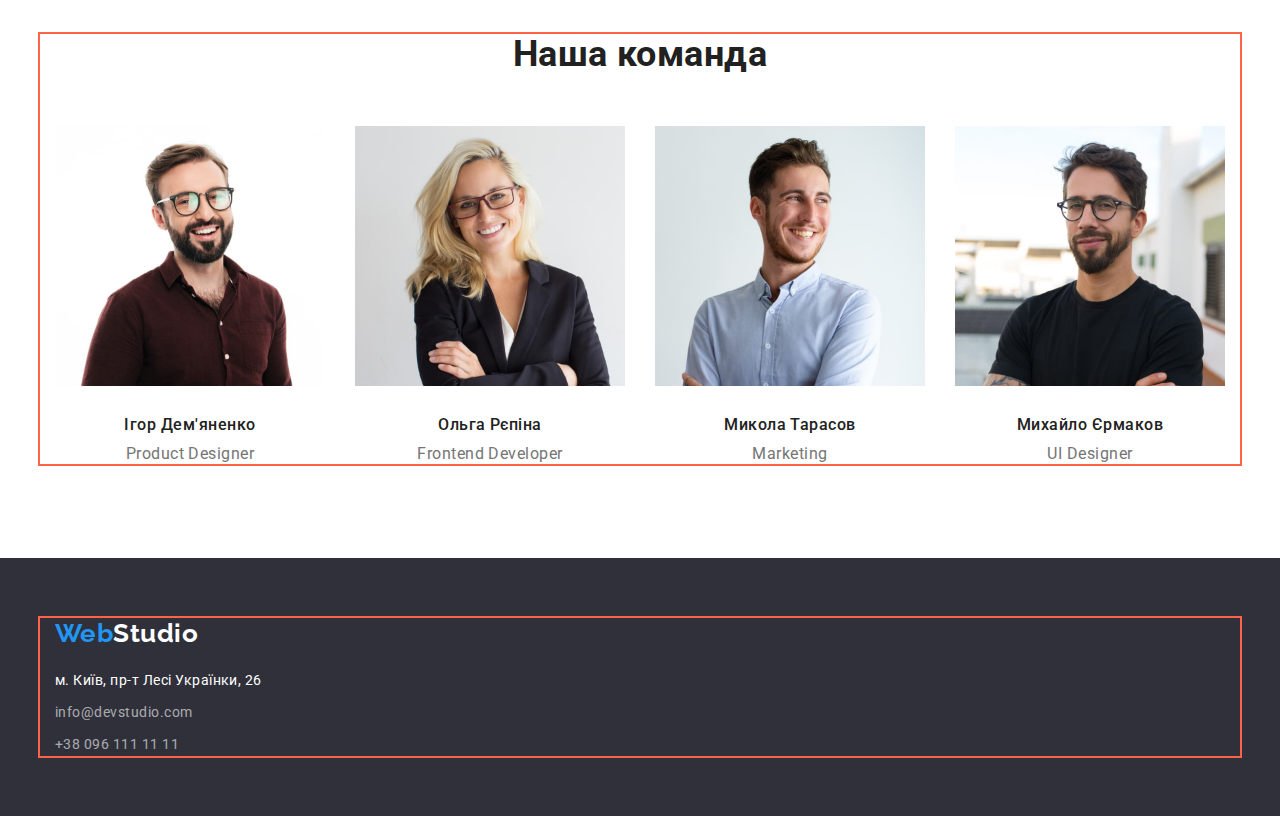
==== commit 5a993fe8: "добавил флексы и марджены" ====
--- a/index.html
+++ b/index.html
@@ -19,26 +19,30 @@
     <!-- основна навігація -->
     <header class="page-header">
       <div class="conteiner">
-        <nav>
+        <nav class="nav-menu">
           <a href="./index.html" class="logo"
             >Web<span class="accent">Studio</span></a
           >
           <ul class="site-nav">
-            <li><a href="./index.html" class="link current">Студія</a></li>
-            <li><a href="./portfolio.html" class="link">Портфоліо</a></li>
-            <li><a href="" class="link">Контакти</a></li>
+            <li class="item">
+              <a href="./index.html" class="link current">Студія</a>
+            </li>
+            <li class="item">
+              <a href="./portfolio.html" class="link">Портфоліо</a>
+            </li>
+            <li class="item"><a href="" class="link">Контакти</a></li>
+          </ul>
+          <ul class="contacts">
+            <li class="item">
+              <a href="mailto:info@devstudio.com" class="link"
+                >info@devstudio.com</a
+              >
+            </li>
+            <li class="item">
+              <a href="tel:+380961111111" class="link">+38 096 111 11 11</a>
+            </li>
           </ul>
         </nav>
-        <ul class="contacts">
-          <li>
-            <a href="mailto:info@devstudio.com" class="link"
-              >info@devstudio.com</a
-            >
-          </li>
-          <li>
-            <a href="tel:+380961111111" class="link">+38 096 111 11 11</a>
-          </li>
-        </ul>
       </div>
     </header>
 
@@ -46,7 +50,7 @@
       <!-- шапка, секція для майбутнього оформлення -->
 
       <section class="hero section">
-        <div class="conteiner">
+        <div class="conteiner hero-title">
           <h1 class="title">Ефективні рішення для вашого бізнесу</h1>
           <button type="button" class="button">Замовити послугу</button>
         </div>
@@ -55,29 +59,29 @@
       <!-- особливості  -->
       <section class="section-features section">
         <div class="conteiner">
-          <h2 class="features">Особливості</h2>
-          <ul>
-            <li>
+          <h2 class="visible-hidden">Особливості</h2>
+          <ul class="block-features">
+            <li class="features-item">
               <h3 class="title features">УВАГА ДО ДЕТАЛЕЙ</h3>
               <p class="text">
                 Ідейні міркування, і навіть початок повсякденної роботи з
                 формування позиції.
               </p>
             </li>
-            <li>
+            <li class="features-item">
               <h3 class="title features">ПУНКТУАЛЬНІСТЬ</h3>
               <p class="text">
                 Завдання організації, особливо рамки і місце навчання кадрів
                 тягне у себе.
               </p>
             </li>
-            <li>
+            <li class="features-item">
               <h3 class="title features">ПЛАНУВАННЯ</h3>
               <p class="text">
                 Так само консультація з широким активом значною мірою зумовлює.
               </p>
             </li>
-            <li>
+            <li class="features-item">
               <h3 class="title features">СУЧАСНІ ТЕХНОЛОГІЇ</h3>
               <p class="text">
                 Значимість цих проблем настільки очевидна, що реалізація
@@ -92,7 +96,7 @@
       <section class="section-work section">
         <div class="conteiner">
           <h2 class="title">Чим ми займаємося</h2>
-          <ul>
+          <ul class="work-list">
             <li>
               <img
                 src="./images/img.jpg"
@@ -122,7 +126,7 @@
       <section class="section-team section">
         <div class="conteiner">
           <h2 class="team-title">Наша команда</h2>
-          <ul>
+          <ul class="team-list">
             <li>
               <img
                 class="user-img"
@@ -169,13 +173,13 @@
     </main>
 
     <footer class="page-footer">
-      <div class="conteiner">
+      <div class="conteiner footer-conteiner">
         <a href="./index.html" class="logo footer-logo"
           >Web<span class="accent-footer">Studio</span></a
         >
         <address class="address">
           <ul>
-            <li>
+            <li class="footer-link">
               <a
                 href="https://goo.gl/maps/Py5ExuETCazi23TDA"
                 target="_blank"
@@ -183,9 +187,13 @@
                 class="link-address"
                 >м. Київ, пр-т Лесі Українки, 26</a
               >
+            </li>
+            <li class="footer-link">
               <a href="mailto:info@devstudio.com" class="link"
                 >info@devstudio.com</a
               >
+            </li>
+            <li class="footer-link">
               <a href="tel:+380961111111" class="link">+38 096 111 11 11</a>
             </li>
           </ul>
--- a/css/style.css
+++ b/css/style.css
@@ -1,3 +1,9 @@
+/* цвет основного текста #757575 */
+/* вторичній цвет текста #212121 */
+/* акцент #2196F3 */
+/* цвет фона f5f5f5 */
+/* вторичній цвет фона #F5F4FA */
+
 :root {
   --primery-text-color: #757575;
   --title-text-color: #212121;
@@ -8,6 +14,8 @@
   --filters-button-bcg-color-focus: #2196f3;
 }
 
+/* сброс */
+
 ul {
   list-style: none;
   padding: 0;
@@ -47,14 +55,7 @@
   padding-bottom: 94px;
 }
 
-/* цвет основного текста #757575 */
-/* вторичній цвет текста #212121 */
-/* акцент #2196F3 */
-/* цвет фона f5f5f5 */
-/* вторичній цвет фона #F5F4FA */
-
 .page {
-  background-color: #f5f5f5;
   color: var(--primery-text-color);
   font-family: Roboto, sans-serif;
   letter-spacing: 0.03em;
@@ -83,25 +84,52 @@
 
 /* стили для хедер */
 /* page header */
+
+.nav-menu {
+  display: flex;
+}
+
+.site-nav {
+  display: flex;
+  align-items: center;
+}
+
+.site-nav .item + .item {
+  margin-left: 50px;
+}
+
+.contacts {
+  display: flex;
+  align-items: center;
+
+  margin-left: auto;
+}
+
+.contacts .item {
+  margin-left: 50px;
+}
+
 .page-header {
+  padding-top: 24px;
+  padding-bottom: 25px;
+  border-bottom: 1px solid #ececec;
+
   background-color: #ffffff;
 }
+
 .logo {
+  margin-right: 93px;
+
   color: #2196f3;
   font-family: Raleway, sans-serif;
   font-weight: 700;
   font-size: 26px;
   line-height: 1.19;
 }
+
 .logo .accent {
   color: #000000;
 }
-.logo .accent-footer {
-  color: #ffffff;
-}
-.footer-logo {
-  margin-bottom: 20px;
-}
 
 .site-nav .link {
   color: var(--title-text-color);
@@ -110,13 +138,16 @@
   line-height: 1.14;
   letter-spacing: 0.02em;
 }
+
 .site-nav .link:hover,
 .site-nav .link:focus {
   color: var(--hover-focus-link-color);
 }
+
 .site-nav .link.current {
   color: #2196f3;
 }
+
 .contacts .link {
   color: var(--primery-text-color);
   font-weight: 500;
@@ -124,6 +155,7 @@
   line-height: 1.14;
   letter-spacing: 0.02em;
 }
+
 .contacts .link:hover,
 .contacts .link:focus {
   color: var(--hover-focus-link-color);
@@ -131,25 +163,47 @@
 
 /* стили для футер */
 /* page footer */
+.footer-conteiner {
+  display: flex;
+  flex-direction: column;
+}
+
+.footer-logo {
+  margin-bottom: 20px;
+}
+
+.footer-link:not(:last-child) {
+  margin-bottom: 8px;
+}
+
+.logo .accent-footer {
+  color: #ffffff;
+}
+
 .page-footer {
+  padding: 60px 0;
   background-color: #2f303a;
 }
+
 .address .link-address {
   color: #ffffff;
   font-size: 14px;
   line-height: 1.71;
   font-style: normal;
 }
+
 .address .link-address:hover,
 .address .link-address:focus {
   color: var(--hover-focus-link-color);
 }
+
 .address .link {
   color: rgba(255, 255, 255, 0.6);
   font-size: 14px;
   line-height: 1.71;
   font-style: normal;
 }
+
 .address .link:hover,
 .address .link:focus {
   color: var(--hover-focus-link-color);
@@ -159,9 +213,16 @@
 /* hero */
 .hero {
   padding-top: 200px;
+
   padding-bottom: 200px;
   background-color: #2f303a;
 }
+
+.hero-title {
+  text-align: center;
+  width: 696px;
+}
+
 .hero .title {
   margin-bottom: 30px;
   color: #ffffff;
@@ -172,19 +233,43 @@
   letter-spacing: 0.06em;
   text-transform: uppercase;
 }
+
 .hero .button {
+  margin: 0 auto;
+  padding: 10px 32px;
+  border-radius: 4px;
+  border: none;
+
   color: #ffffff;
   background-color: #2196f3;
   font-weight: 700;
   font-size: 16px;
   line-height: 1.88;
-  display: flex;
-  align-items: center;
-  text-align: center;
   letter-spacing: 0.06em;
-  border-radius: 4px;
 }
 /* section features*/
+.visible-hidden {
+  position: absolute;
+  white-space: nowrap;
+  width: 1px;
+  height: 1px;
+  overflow: hidden;
+  border: 0;
+  padding: 0;
+  clip: rect(0 0 0 0);
+  clip-path: inset(50%);
+  margin: -1px;
+}
+
+.block-features {
+  display: flex;
+  gap: 30px;
+}
+
+.features-item {
+  width: 270px;
+}
+
 .features {
   margin-bottom: 10px;
 }
@@ -203,8 +288,14 @@
 }
 
 /* section work */
+.work-list {
+  display: flex;
+  gap: 30px;
+}
+
 .section-work .title {
   margin-bottom: 50px;
+
   color: var(--title-text-color);
   font-weight: 700;
   font-size: 36px;
@@ -213,23 +304,19 @@
 }
 
 /* section team */
+
+.team-list {
+  display: flex;
+  gap: 30px;
+}
+
 .user-img {
   margin-bottom: 30px;
 }
 
 .user-title {
   margin-bottom: 10px;
-}
-
-.team-title {
-  margin-bottom: 50px;
-  color: var(--title-text-color);
-  font-weight: 700;
-  font-size: 36px;
-  line-height: 1.16;
-  text-align: center;
-}
-.section-team .title {
+
   color: var(--title-text-color);
   font-weight: 500;
   font-size: 16px;
@@ -237,6 +324,16 @@
   /* identical to box height */
   text-align: center;
 }
+
+.team-title {
+  margin-bottom: 50px;
+  color: var(--title-text-color);
+  font-weight: 700;
+  font-size: 36px;
+  line-height: 1.16;
+  text-align: center;
+}
+
 .section-team .text {
   color: var(--primery-text-color);
   font-size: 16px;
@@ -248,14 +345,19 @@
 /* стили для "портфолио" */
 /* filters page portfolio */
 .filter-list {
+  display: flex;
+  gap: 8px;
   margin-bottom: 50px;
+  justify-content: center;
   outline: 2px solid tomato;
 }
 
-.filter-list .filter-btn {
+.filter-btn {
   border-radius: 4px;
   padding: 6px 22px;
   border: transparent;
+
+  cursor: pointer;
   color: var(--filters-button-color);
   background-color: var(--filters-button-bcg-color);
   font-weight: 500;
@@ -270,13 +372,16 @@
   color: var(--filters-button-color-hover);
   background-color: var(--filters-button-bcg-color-focus);
 }
-.filter-btn {
-  cursor: pointer;
-}
 
 /* projects */
+.projects {
+  display: flex;
+  gap: 30px;
+  flex-wrap: wrap;
+}
+
 .projects-item {
-  margin-bottom: 30px;
+  width: 370px;
 }
 
 .sub-title {
@@ -293,7 +398,7 @@
   line-height: 2;
   letter-spacing: 0.06em;
 }
-.project .text {
+.projects .text {
   color: var(--primery-text-color);
   font-size: 16px;
   line-height: 1.88;
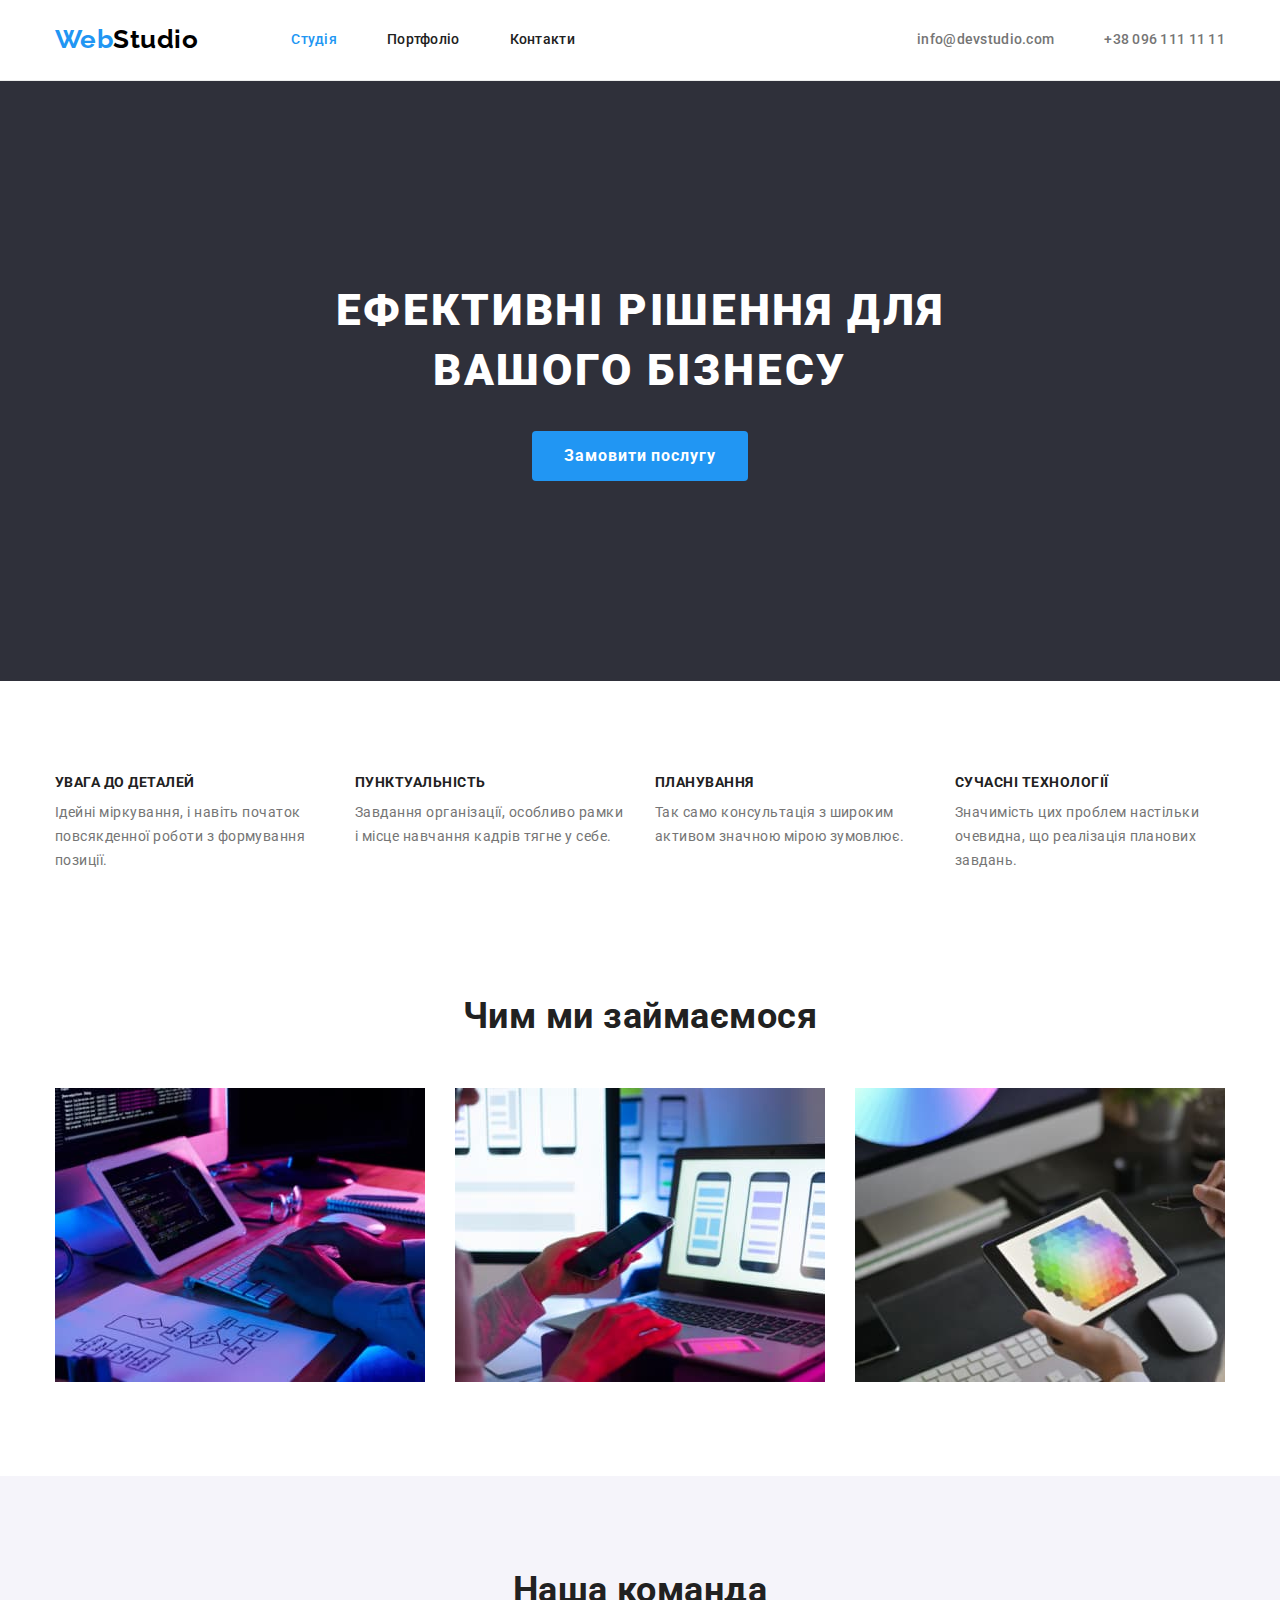
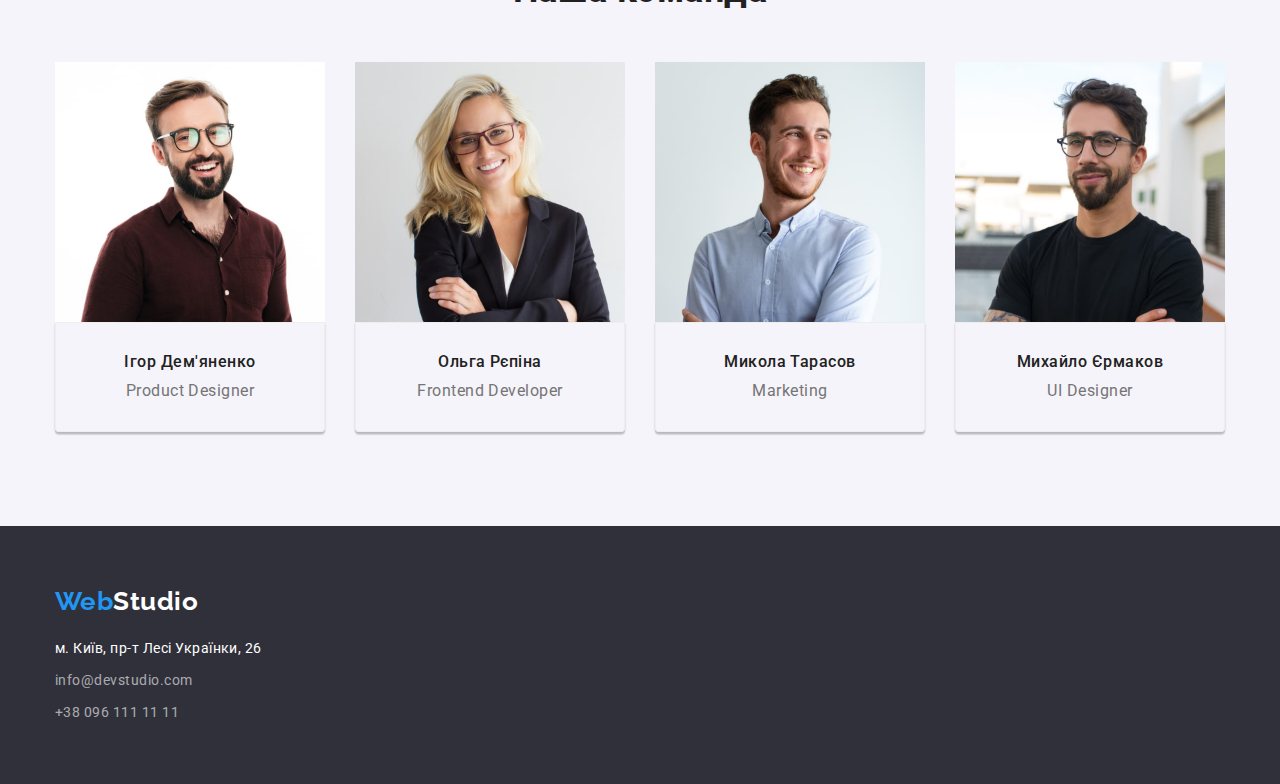
==== commit 9116d0ea: "с правками дз приняли" ====
--- a/index.html
+++ b/index.html
@@ -127,45 +127,53 @@
         <div class="conteiner">
           <h2 class="team-title">Наша команда</h2>
           <ul class="team-list">
-            <li>
+            <li class="user-card">
               <img
                 class="user-img"
                 src="./images/img3.jpg"
                 alt="людина"
                 width="270"
               />
-              <h3 class="user-title">Ігор Дем'яненко</h3>
-              <p class="text">Product Designer</p>
-            </li>
-            <li>
+              <div class="user-about">
+                <h3 class="user-title">Ігор Дем'яненко</h3>
+                <p class="text">Product Designer</p>
+              </div>
+            </li>
+            <li class="user-card">
               <img
                 class="user-img"
                 src="./images/img4.jpg"
                 alt="людина"
                 width="270"
               />
-              <h3 class="user-title">Ольга Рєпіна</h3>
-              <p class="text">Frontend Developer</p>
-            </li>
-            <li>
+              <div class="user-about">
+                <h3 class="user-title">Ольга Рєпіна</h3>
+                <p class="text">Frontend Developer</p>
+              </div>
+            </li>
+            <li class="user-card">
               <img
                 class="user-img"
                 src="./images/img5.jpg"
                 alt="людина"
                 width="270"
               />
-              <h3 class="user-title">Микола Тарасов</h3>
-              <p class="text">Marketing</p>
-            </li>
-            <li>
+              <div class="user-about">
+                <h3 class="user-title">Микола Тарасов</h3>
+                <p class="text">Marketing</p>
+              </div>
+            </li>
+            <li class="user-card">
               <img
                 class="user-img"
                 src="./images/img6.jpg"
                 alt="людина"
                 width="270"
               />
-              <h3 class="user-title">Михайло Єрмаков</h3>
-              <p class="text">UI Designer</p>
+              <div class="user-about">
+                <h3 class="user-title">Михайло Єрмаков</h3>
+                <p class="text">UI Designer</p>
+              </div>
             </li>
           </ul>
         </div>
--- a/css/style.css
+++ b/css/style.css
@@ -79,7 +79,6 @@
   padding-left: 15px;
   padding-right: 15px;
   margin: 0 auto;
-  outline: 2px solid tomato;
 }
 
 /* стили для хедер */
@@ -274,6 +273,10 @@
   margin-bottom: 10px;
 }
 
+.section-features {
+  padding-bottom: 0;
+}
+
 .section-features .title {
   color: var(--title-text-color);
   font-weight: 700;
@@ -305,13 +308,25 @@
 
 /* section team */
 
+.section-team {
+  background-color: #f5f4fa;
+}
+
 .team-list {
   display: flex;
   gap: 30px;
 }
 
+.user-about {
+  padding-top: 30px;
+  border: 1px solid #eeeeee;
+  border-radius: 0px 0px 4px 4px;
+  box-shadow: 0px 3px 1px rgba(0, 0, 0, 0.1), 0px 1px 2px rgba(0, 0, 0, 0.08),
+    0px 2px 2px rgba(0, 0, 0, 0.12);
+}
+
 .user-img {
-  margin-bottom: 30px;
+  display: block;
 }
 
 .user-title {
@@ -323,6 +338,10 @@
   line-height: 1.18;
   /* identical to box height */
   text-align: center;
+}
+
+.text {
+  margin-bottom: 30px;
 }
 
 .team-title {
@@ -349,7 +368,6 @@
   gap: 8px;
   margin-bottom: 50px;
   justify-content: center;
-  outline: 2px solid tomato;
 }
 
 .filter-btn {
@@ -367,13 +385,16 @@
 }
 .filter-list .filter-btn:hover,
 .filter-list .filter-btn:focus {
-  padding: 6px 25px;
   border: transparent;
+  box-shadow: 0px 3px 1px rgba(0, 0, 0, 0.1), 0px 1px 2px rgba(0, 0, 0, 0.08),
+    0px 2px 2px rgba(0, 0, 0, 0.12);
+
   color: var(--filters-button-color-hover);
   background-color: var(--filters-button-bcg-color-focus);
 }
 
 /* projects */
+
 .projects {
   display: flex;
   gap: 30px;
@@ -386,6 +407,7 @@
 
 .sub-title {
   padding: 20px 24px;
+  border: 1px solid #eeeeee;
 }
 
 .section-title {
